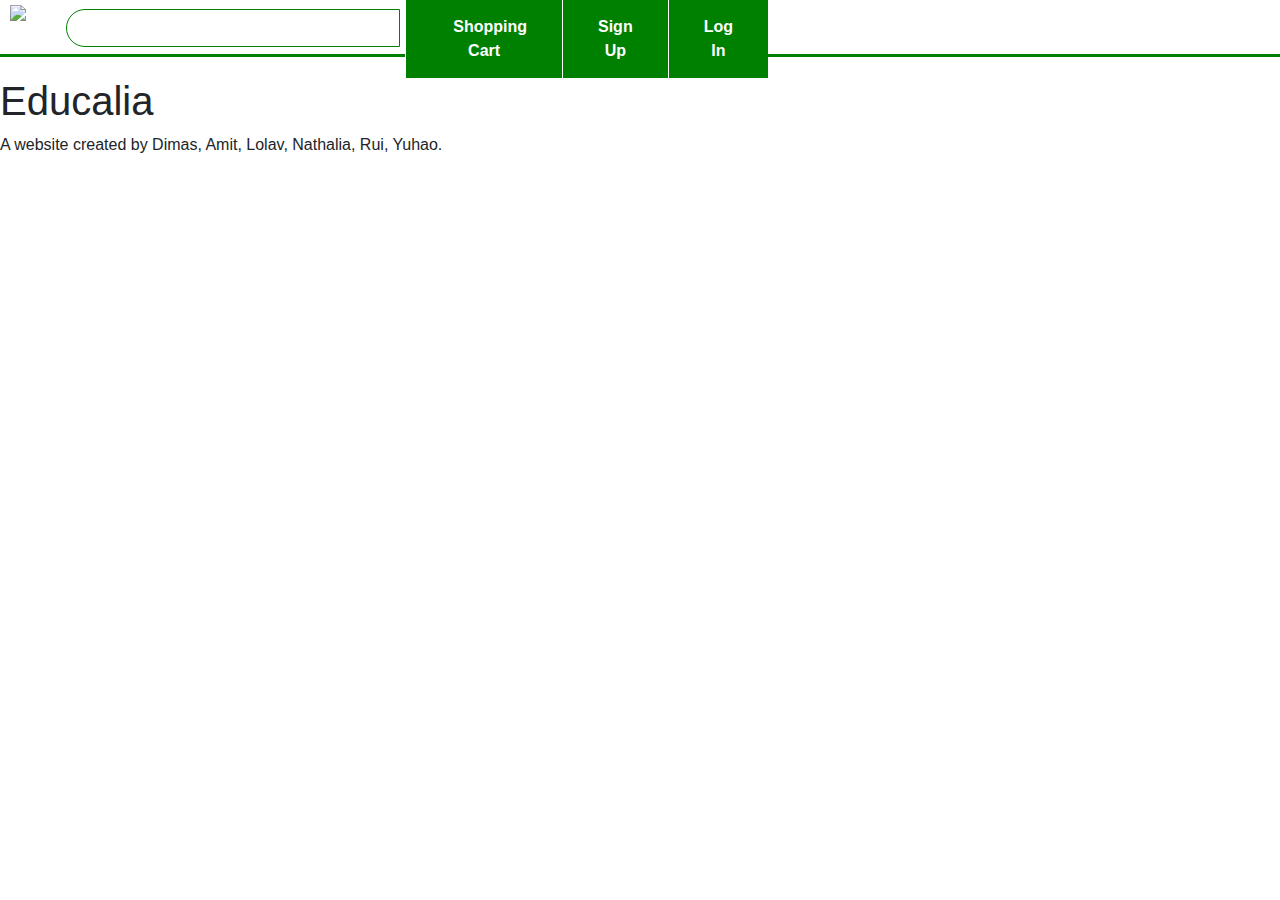
==== index.html @ 5254f81d "Add files via upload" ====
<!DOCTYPE html>
<html>
<head>
<title>Educalia</title>

<link rel="stylesheet" href="mystyle.css">
<link rel="stylesheet" type="text/css" href="mystyle.css" media="screen"/>
<link rel="stylesheet" href="https://stackpath.bootstrapcdn.com/bootstrap/4.3.1/css/bootstrap.min.css">
<link rel="stylesheet" href="https://stackpath.bootstrapcdn.com/font-awesome/4.7.0/css/font-awesome.min.css">
<script src="https://code.jquery.com/jquery-3.3.1.slim.min.js"></script>
<script src="https://stackpath.bootstrapcdn.com/bootstrap/4.3.1/js/bootstrap.min.js"></script>  
</head>
<body>
<div class="top-nav-bar">
<div class="search-box">
<img src="C:\Users\pradh\Pictures\sbw.jpg" class="logo">
<input type="text" class="form-control">
<span class="input-group-text"><i class="fa fa-search"></i></span>
<div class="menu-bar">
<ul>
<li><a href="#"><i class="fas fa-shopping-cart"></i>Shopping Cart</a></li>
<li><a href="#">Sign Up</a></li>
<li><a href="#">Log In</a></li>
</ul>
    </div>
    </div>
    </div>
    
<h1>Educalia</h1>
<p>A website created by Dimas, Amit, Lolav, Nathalia, Rui, Yuhao.</p>
---- mystyle.css ----
{
    margin: 0;
    padding: 0;
}
body {
  background-color: #f1f3f4;
    font-family: sans-serif
}
.top-nav-bar
{
    height: 57px;
    top: 0;
    position: sticky;
    background: #fff;
    margin-bottom: 20px;
    border-bottom: 3px solid green;
    z-index: 2; 
}
.logo
{
    height: 40px;
    margin: 5px 10px;
}
.form-control
{
    margin-top: 9px;
    margin-left: 30px;
    border: 1px solid green !important;
    border-top-left-radius: 20px !important;
    border-bottom-left-radius: 20px !important;
    border-top-right-radius: 0px !important;
    border-bottom-right-radius: 0px !important;
    box-shadow: none !important;
}
.input-group-text
{
    background: green !important;
    border: 1px solid green !important;
    margin: 8.5px 10px 3px !important;
    border-top-left-radius: 0px !important;
    border-bottom-left-radius: 0px !important;
    border-top-right-radius: 20px !important;
    border-bottom-right-radius: 20px !important;
    cursor: pointer
}
.search-box
{
    display: inline-flex;
    width: 60%;
}
.fa-search
{
    color: #fff;
}
.menu-bar
{
    width: 40%;
    height: 57px;
    float: right;
}
.menu-bar ul
{
    display: inline-flex;
    float: right;
}
.menu-bar ul li
{
    border-left: 1px solid #fff;
    list-style-type: none;
    padding: 15px 35px;
    text-align: center;
    background-color: green;
    cursor: pointer;
}
.menu-bar ul li a
{
 font-size: 16px;
    font-weight: bold;
    color: #fff;
    text-decoration: none;
}
.fas fa-shopping-cart
{
    margin-right: 5px;
}
@media only screen (max-width: 980px)
{
    .top-nav-bar
    {
        height: 118px;
        border-bottom: 0px;
    }
    .search-box
    {
        width: 100%;
    }
    .menu-bar
    {
        width: 100%;
    }
    .menu-bar ul
    {
        margin: 10px 0;
        width: 100%
    }
    .menu bar ul li
    {
        height: 57px;
        width: 100%;
    }
    
    
}
---- mystyle.css ----
{
    margin: 0;
    padding: 0;
}
body {
  background-color: #f1f3f4;
    font-family: sans-serif
}
.top-nav-bar
{
    height: 57px;
    top: 0;
    position: sticky;
    background: #fff;
    margin-bottom: 20px;
    border-bottom: 3px solid green;
    z-index: 2; 
}
.logo
{
    height: 40px;
    margin: 5px 10px;
}
.form-control
{
    margin-top: 9px;
    margin-left: 30px;
    border: 1px solid green !important;
    border-top-left-radius: 20px !important;
    border-bottom-left-radius: 20px !important;
    border-top-right-radius: 0px !important;
    border-bottom-right-radius: 0px !important;
    box-shadow: none !important;
}
.input-group-text
{
    background: green !important;
    border: 1px solid green !important;
    margin: 8.5px 10px 3px !important;
    border-top-left-radius: 0px !important;
    border-bottom-left-radius: 0px !important;
    border-top-right-radius: 20px !important;
    border-bottom-right-radius: 20px !important;
    cursor: pointer
}
.search-box
{
    display: inline-flex;
    width: 60%;
}
.fa-search
{
    color: #fff;
}
.menu-bar
{
    width: 40%;
    height: 57px;
    float: right;
}
.menu-bar ul
{
    display: inline-flex;
    float: right;
}
.menu-bar ul li
{
    border-left: 1px solid #fff;
    list-style-type: none;
    padding: 15px 35px;
    text-align: center;
    background-color: green;
    cursor: pointer;
}
.menu-bar ul li a
{
 font-size: 16px;
    font-weight: bold;
    color: #fff;
    text-decoration: none;
}
.fas fa-shopping-cart
{
    margin-right: 5px;
}
@media only screen (max-width: 980px)
{
    .top-nav-bar
    {
        height: 118px;
        border-bottom: 0px;
    }
    .search-box
    {
        width: 100%;
    }
    .menu-bar
    {
        width: 100%;
    }
    .menu-bar ul
    {
        margin: 10px 0;
        width: 100%
    }
    .menu bar ul li
    {
        height: 57px;
        width: 100%;
    }
    
    
}
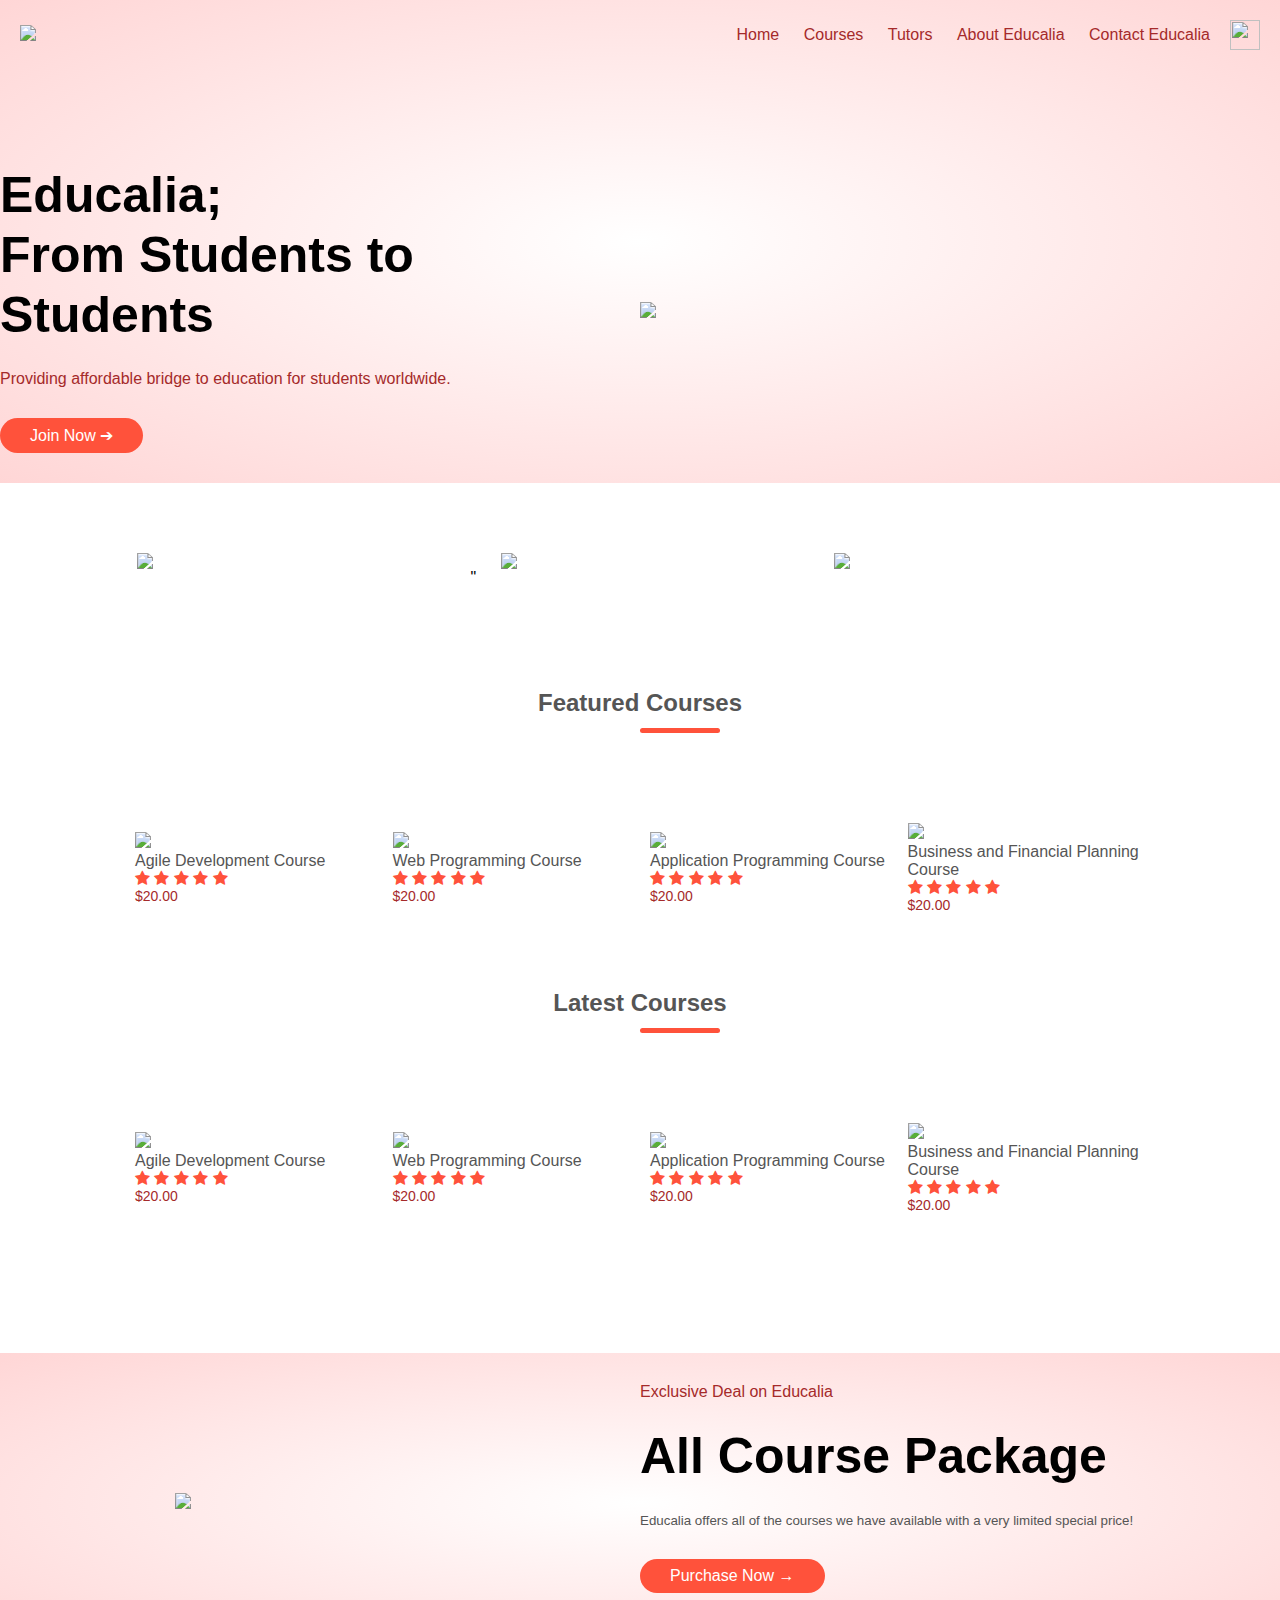
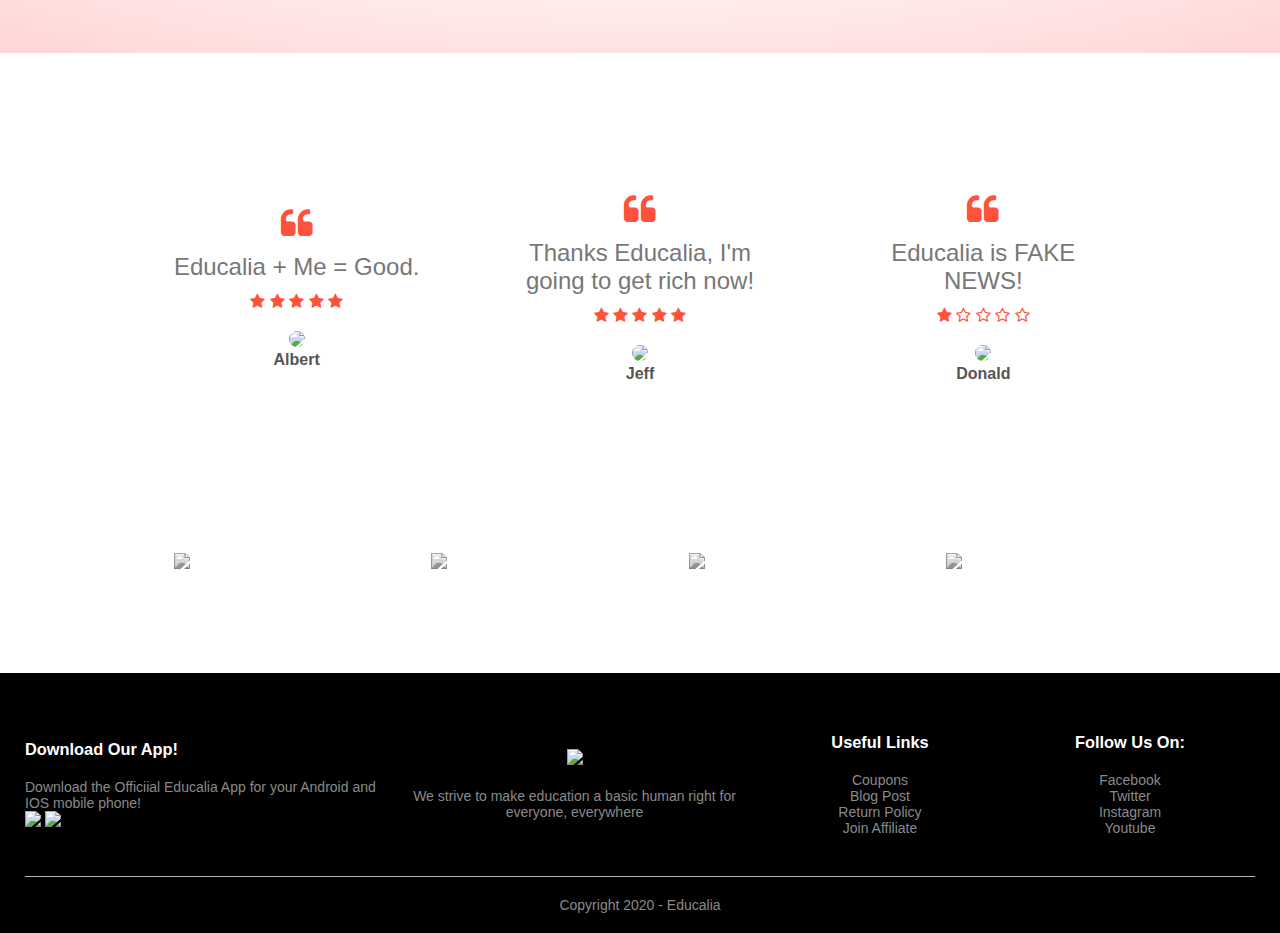
==== commit 642057dc: "Add files via upload" ====
--- a/index.html
+++ b/index.html
@@ -1,30 +1,307 @@
 <!DOCTYPE html>
-<html>
+<html lang="en">
 <head>
+<title>Page Title</title>
+<meta charset="UTF-8">
+<meta name="viewport" content="width=device-width, initial-scale=1.0">
 <title>Educalia</title>
-
-<link rel="stylesheet" href="mystyle.css">
-<link rel="stylesheet" type="text/css" href="mystyle.css" media="screen"/>
-<link rel="stylesheet" href="https://stackpath.bootstrapcdn.com/bootstrap/4.3.1/css/bootstrap.min.css">
-<link rel="stylesheet" href="https://stackpath.bootstrapcdn.com/font-awesome/4.7.0/css/font-awesome.min.css">
-<script src="https://code.jquery.com/jquery-3.3.1.slim.min.js"></script>
-<script src="https://stackpath.bootstrapcdn.com/bootstrap/4.3.1/js/bootstrap.min.js"></script>  
+<link rel="stylesheet" href="style.css">
+<link href="https://fonts.googleapis.com/css2?family=Poppins:wght@300&display=swap" rel="stylesheet">
+    <link rel="stylesheet" href="https://stackpath.bootstrapcdn.com/font-awesome/4.7.0/css/font-awesome.min.css">
+<meta name="viewport" content="width=device-width, initial-scale=1">
+<style>
+body {
+  font-family: Arial, Helvetica, sans-serif;
+}
+</style>
 </head>
 <body>
-<div class="top-nav-bar">
-<div class="search-box">
-<img src="C:\Users\pradh\Pictures\sbw.jpg" class="logo">
-<input type="text" class="form-control">
-<span class="input-group-text"><i class="fa fa-search"></i></span>
-<div class="menu-bar">
-<ul>
-<li><a href="#"><i class="fas fa-shopping-cart"></i>Shopping Cart</a></li>
-<li><a href="#">Sign Up</a></li>
-<li><a href="#">Log In</a></li>
-</ul>
-    </div>
-    </div>
-    </div>
     
-<h1>Educalia</h1>
-<p>A website created by Dimas, Amit, Lolav, Nathalia, Rui, Yuhao.</p>+<div class="header">
+<div class="container"></div>
+<div class="navbar">
+    <div class="logo">
+        <img src="images/logo2.png" width="250px">
+    </div>
+    <nav>
+    <ul id="MenuItems"> 
+        <li><a href="">Home</a></li>   
+        <li><a href="">Courses</a></li>   
+        <li><a href="">Tutors</a></li>   
+        <li><a href="">About Educalia</a></li>    
+        <li><a href="">Contact Educalia</a></li>
+        </ul>
+    </nav>
+    <img src="images/cart.png" width="30px" height="30px">
+     <img src="images/menu.png" class="menu-icon" 
+          onclick="menutoggle()">
+    </div>
+    <div class="row">
+    <div class="col-2">
+        <h1>Educalia;<br>From Students to Students</h1>
+        <p>Providing affordable bridge to education for students worldwide.</p>
+        <a href="" class="btn">Join Now &#x2794;</a></div>
+        <div class="col-2">
+            <img src="images/picture4.jpg">
+        </div>
+    </div>
+    </div>
+
+<!----- featured categories ------>
+    <div class="categories">
+        <div class="small-container">
+            <div class="row">
+            <div class="col-3">
+                <img src="images/picture1.jpg">
+            </div>"
+         <div class="col-3">
+             <img src="images/picture2.jpg">
+        </div>
+         <div class="col-3">
+             <img src="images/picture3.jpg">
+        </div>
+        </div>
+        </div>
+        
+    </div>
+<!----- featured products ----->
+    <div class="small-container">
+    <h2 class="title">Featured Courses</h2>
+    <div class="row">
+        <div class="col-4">
+                    <img src="images/Leadership.jpg">
+            <h4>Agile Development Course</h4>
+            <div class="rating">
+                <i class="fa fa-star"></i>   
+                <i class="fa fa-star"></i>
+                <i class="fa fa-star"></i>
+                <i class="fa fa-star"></i>
+                <i class="fa fa-star"></i>
+            </div>
+        <p>$20.00</p>
+        </div>
+        <div class="col-4">
+                    <img src="images/lolav.jpg">
+            <h4>Web Programming Course</h4>
+            <div class="rating">
+                <i class="fa fa-star"></i>   
+                <i class="fa fa-star"></i>
+                <i class="fa fa-star"></i>
+                <i class="fa fa-star"></i>
+                <i class="fa fa-star"></i>
+            </div>
+        <p>$20.00</p>
+        </div>
+        <div class="col-4">
+                    <img src="images/nath.jpg">
+            <h4>Application Programming Course</h4>
+            <div class="rating">
+                <i class="fa fa-star"></i>   
+                <i class="fa fa-star"></i>
+                <i class="fa fa-star"></i>
+                <i class="fa fa-star"></i>
+                <i class="fa fa-star"></i>
+            </div>
+        <p>$20.00</p>
+        </div>
+        <div class="col-4">
+                    <img src="images/amit.jpg">
+            <h4>Business and Financial Planning Course</h4>
+            <div class="rating">
+                <i class="fa fa-star"></i>   
+                <i class="fa fa-star"></i>
+                <i class="fa fa-star"></i>
+                <i class="fa fa-star"></i>
+                <i class="fa fa-star"></i>
+            </div>
+        <p>$20.00</p>
+        </div>
+        </div>
+        <h2 class="title">Latest Courses</h2>
+         <div class="row">
+        <div class="col-4">
+                    <img src="images/Leadership.jpg">
+            <h4>Agile Development Course</h4>
+            <div class="rating">
+                <i class="fa fa-star"></i>   
+                <i class="fa fa-star"></i>
+                <i class="fa fa-star"></i>
+                <i class="fa fa-star"></i>
+                <i class="fa fa-star"></i>
+            </div>
+        <p>$20.00</p>
+        </div>
+        <div class="col-4">
+                    <img src="images/lolav.jpg">
+            <h4>Web Programming Course</h4>
+            <div class="rating">
+                <i class="fa fa-star"></i>   
+                <i class="fa fa-star"></i>
+                <i class="fa fa-star"></i>
+                <i class="fa fa-star"></i>
+                <i class="fa fa-star"></i>
+            </div>
+        <p>$20.00</p>
+        </div>
+        <div class="col-4">
+                    <img src="images/nath.jpg">
+            <h4>Application Programming Course</h4>
+            <div class="rating">
+                <i class="fa fa-star"></i>   
+                <i class="fa fa-star"></i>
+                <i class="fa fa-star"></i>
+                <i class="fa fa-star"></i>
+                <i class="fa fa-star"></i>
+            </div>
+        <p>$20.00</p>
+        </div>
+        <div class="col-4">
+                    <img src="images/amit.jpg">
+            <h4>Business and Financial Planning Course</h4>
+            <div class="rating">
+                <i class="fa fa-star"></i>   
+                <i class="fa fa-star"></i>
+                <i class="fa fa-star"></i>
+                <i class="fa fa-star"></i>
+                <i class="fa fa-star"></i>
+            </div>
+        <p>$20.00</p>
+        </div>
+        </div>
+    </div>
+<!----- offer ----->
+    <div class="offer">
+    <div class="small-container">
+        <div class="row">
+        <div class="col-2">
+            <img src="images/exclusivedeal.jpg" class="offer-img">
+            </div>
+        <div class="col-2">
+            <p> Exclusive Deal on Educalia</p>
+            <h1>All Course Package</h1>
+            <small>Educalia offers all of the courses we have available with a very limited special price!</small>
+            <a href="" class="btn">Purchase Now &#8594; </a>
+             </div></div></div></div>
+    
+    <!----- testimonial ----->
+    <div class="testimonial">
+    <div class="small-container">
+        <div class="row">
+            <div class="col-3">
+                <i class="fa fa-quote-left"></i>  
+            <p>Educalia + Me = Good.</p>
+            <div class="rating">
+                <i class="fa fa-star"></i>   
+                <i class="fa fa-star"></i>
+                <i class="fa fa-star"></i>
+                <i class="fa fa-star"></i>
+                <i class="fa fa-star"></i>
+            </div>
+            <img src="images/albert.jpg">
+                <h3>Albert</h3>
+            </div>
+        <div class="col-3">
+                <i class="fa fa-quote-left"></i>  
+            <p>Thanks Educalia, I'm going to get rich now!</p>
+            <div class="rating">
+                <i class="fa fa-star"></i>   
+                <i class="fa fa-star"></i>
+                <i class="fa fa-star"></i>
+                <i class="fa fa-star"></i>
+                <i class="fa fa-star"></i>
+            </div>
+            <img src="images/jeff.jpg">
+                <h3>Jeff</h3>
+            </div>
+            <div class="col-3">
+                <i class="fa fa-quote-left"></i>  
+            <p>Educalia is FAKE NEWS!</p>
+            <div class="rating">
+                <i class="fa fa-star"></i>   
+                <i class="fa fa-star-o"></i>
+                <i class="fa fa-star-o"></i>
+                <i class="fa fa-star-o"></i>
+                <i class="fa fa-star-o"></i>
+            </div>
+            <img src="images/donald.jpg">
+                <h3>Donald</h3>
+        </div>
+        </div>
+        </div>
+        
+<!---------- brands ---------->
+        <div class="sponsors">
+        <div class="small-container">
+            <div class="row">
+            <div class="col-5">
+                <img src="images/logo-oppo.png">
+                     </div>
+             <div class="col-5">
+                <img src="images/logo-coca-cola.png">
+                     </div>
+                 <div class="col-5">
+                <img src="images/logo-godrej.png">
+                     </div>
+                 <div class="col-5">
+                <img src="images/logo-paypal.png">
+                     </div>
+            </div></div></div>
+        
+<!----------footer---------->
+        <div class="footer">
+        <div class="container">
+            <div class="row">
+            <div class="footer-col-1">
+                <h3>Download Our App!</h3>
+                <p>Download the Officiial Educalia App for your Android and IOS mobile phone!</p>
+                <div class="app-logo">
+                <img src="images/play-store.png">
+                <img src="images/app-store.png">
+                </div>
+                </div>
+                 <div class="footer-col-2">
+                     <img src="images/logo-white.png">
+                <p>We strive to make education a basic human right for everyone, everywhere</p>
+                </div>
+                 <div class="footer-col-3">
+                <h3>Useful Links</h3>
+                <ul>
+                    <li>Coupons</li>
+                    <li>Blog Post</li>
+                    <li>Return Policy</li>
+                    <li>Join Affiliate</li>
+                     </ul>
+                </div>
+                <div class="footer-col-4">
+                <h3>Follow Us On:</h3>
+                <ul>
+                    <li>Facebook</li>
+                    <li>Twitter</li>
+                    <li>Instagram</li>
+                    <li>Youtube</li>
+                </ul>
+                </div>
+            </div>
+<!----------js for toggle menu---------->
+            <script>
+            var MenuItems = document.getElementById("MenuItems");
+            
+            MenuItems.style.maxHeight = "0px";
+            
+            function menutoggle(){
+                if(MenuItems.style.maxHeight == "0px")
+                    {
+                        MenuItems.style.maxHeight = "200px";
+                    }
+                else
+                    {
+                        MenuItems.style.maxHeight = "0px";
+                    }
+            }
+            </script>
+            <hr>
+            <p class="copyright">Copyright 2020 - Educalia</p>
+                </div>
+        </div>
+</body>
+</html>
--- a/style.css
+++ b/style.css
@@ -0,0 +1,291 @@
+*{
+    margin: 0;
+    padding: 0;
+    box-sizing: border-box;
+}
+body{
+    font-family: 'Poppins', sans-serif;
+}
+.navbar{
+    display: flex;
+    align-items: center;
+    padding: 20px;
+}
+nav{
+    flex: 1;
+    text-align: right;
+}
+nav ul{
+    display: inline-block;
+    list-style-type: none;
+}
+nav ul li{
+    display: inline-block;
+    margin-right: 20px;
+}
+a{
+    text-decoration: none;
+    color: brown;
+}
+p{
+    color: brown;
+}
+.container{
+    max-width: 1300px;
+    margin: auto;
+    padding-left: 25px;
+    padding-right: 25px;
+}
+.row{
+    display: flex;
+    align-items: center;
+    flex: wrap;
+    justify-content: space-around;
+}
+.col-2{
+    flex-basis: 50%;
+    min-width: 300px;
+}
+.col-2 img{
+    max-width: 100%;
+    padding: 50px 0;
+}
+.col-2 h1{
+    font-size: 50px;
+    line-height: 60px;
+    margin: 25px 0;
+}
+.btn{
+    display: inline-block;
+    background: #ff523b;
+    color: #fff;
+    padding: 8px 30px;
+    margin: 30px 0;
+    border-radius: 30px;
+    transition: background 0.5s;
+}
+.btn:hover{
+    background: #563434;
+}
+.header{
+    background: radial-gradient(#fff, #ffd6d6)
+}
+.header .row{
+    margin-top: 70px;
+}
+.categories{
+    margin: 70px 0;
+}
+.col-3{
+    flex-basis: 30%;
+    min-width: 250px;
+    margin-bottom: 30px;
+}
+.col-3 img{
+    width: 100%;
+}
+.small-container{
+    max-width: 1080px;
+    margin: auto;
+    padding-left: 25px;
+    padding-right: 25px;
+}
+.col-4{
+    flex-basis: 25%;
+    padding: 10px;
+    min-width: 200px;
+    margin-bottom: 50px;
+    transition: transform 0.5s;
+}
+.col-4 img{
+    width: 100%;
+}
+.title{
+    text-align: center;
+    margin: 0 auto 80px;
+    position: relative;
+    line-height: 60px;
+    color: #555;
+}
+.title::after{
+    content: '';
+    background: #ff523b;
+    width: 80px;
+    height: 5px;
+    border-radius: 5px;
+    position: absolute;
+    bottom: 0;
+    left: 50%;
+    transform: translateX(-50);
+}
+h4{
+    color: #555;
+    font-weight: normal;
+}
+.col-4 p{
+    font-size: 14px;
+}
+.rating .fa{
+    color: #ff523b;
+}
+.col-4:hover{
+    transform: translateY(-5px);
+}
+/*----- offer -----*/
+.offer{
+    background: radial-gradient(#fff, #ffd6d6);
+    margin-top: 80px;
+    padding: 30px 0;
+}
+.col-2 .offer-img{
+    padding: 50px;
+}
+small{
+    color: #555
+}
+
+
+/*------- testimonial -------*/
+
+.testimonial{
+    padding-top: 100px;
+}
+.testimonial .col-3{
+    text-align: center;
+    padding: 40px 20px;
+    box-shadow: 0 0 20px 0px rgba(0,0,0,0,1);
+    cursor: pointer;
+    transition: transform 0.5s;
+}
+.testimonial .col-3 img{
+    width: 250px;
+    margin-top: 20px;
+    border-radius: 50%;
+}
+.testimonial .col-3:hover{
+    transform: translateY(-10px);
+}
+.fa.fa-quote-left{
+    font-size: 34px;
+    color:#ff523b;
+}
+.col-3 p{
+    font-size: 24px;
+    margin: 12px 0;
+    color: #777
+}
+
+.testimonial .col-3 h3{
+    font-weight: 600;
+    color: #555;
+    font-size: 16px;    
+}
+
+/*----------brands----------*/
+.sponsors{
+    margin: 100px auto;
+}
+.col-5{
+    width: 160px;
+}
+
+.col-5 img{
+    width: 100%;
+    cursor: pointer;
+    filter: grayscale(100%);
+}
+.col-5 img:hover{
+    filter: grayscale(0);
+}
+
+/*----------footer----------*/
+
+.footer{
+    background: #000;
+    color: #8a8a8a;
+    font-size: 14px;
+    padding: 60px 0 20px;
+}
+.footer p{
+    color: #8a8a8a;
+}
+.footer h3{
+    color: #fff;
+    margin-bottom: 20px;
+}
+.footer-col-1, .footer-col-2,.footer-col-3,.footer-col-4{
+    min-width: 250px;
+    margin-bottom: 20px;
+}
+.footer-col-1{
+    flex-basis: 30%;
+}
+.footer-col-2{
+    flex: 1;
+    text-align: center;
+}
+.footer-col-2 img{
+    width: 180px;
+    margin-bottom: 20px;
+}
+.footer-col-3, .footer-col-4{
+    flex-basis: 12%;
+    text-align: center;
+}ul{
+    list-style-type: none;
+}
+app-logo{
+    margin-top: 20px;
+}
+app-logo img{
+    width: 140px;
+}
+.footer hr{
+    border: none;
+    background: #b5b5b5;
+    height: 1px;
+    margin: 20px 0;
+}
+.copyright{
+    text-align: center;
+}
+.menu-icon{
+    width: 28px;
+    margin-left: 20px;
+    display: none;
+}
+/*----------media query for menu ----------*/
+@media only screen and (max-width: 800px){
+    nav ul{
+        position: absolute;
+        top: 70px;
+        left; 0;background: #333;
+        width: 100%;
+        overflow: hidden;
+        transition: : max-height 0.5s;
+        
+    }
+    nav ul li{
+        display: block;
+        margin-right: 50px;
+        margin-top: 10px;
+        margin-bottom: 10px;
+    }
+    nav ul li a{
+        color: #fff;
+    }
+    .menu-icon{
+        display: block;
+        cursor: pointer;
+    }
+}
+
+/*----------media query for less than 600 screen size----------*/
+@media only screen and (max-width: 600px){
+    .row{
+        text-align: center;
+    }
+    .col-2, .col-3, .col-4{
+        flex-basis: 100%;
+    }
+}